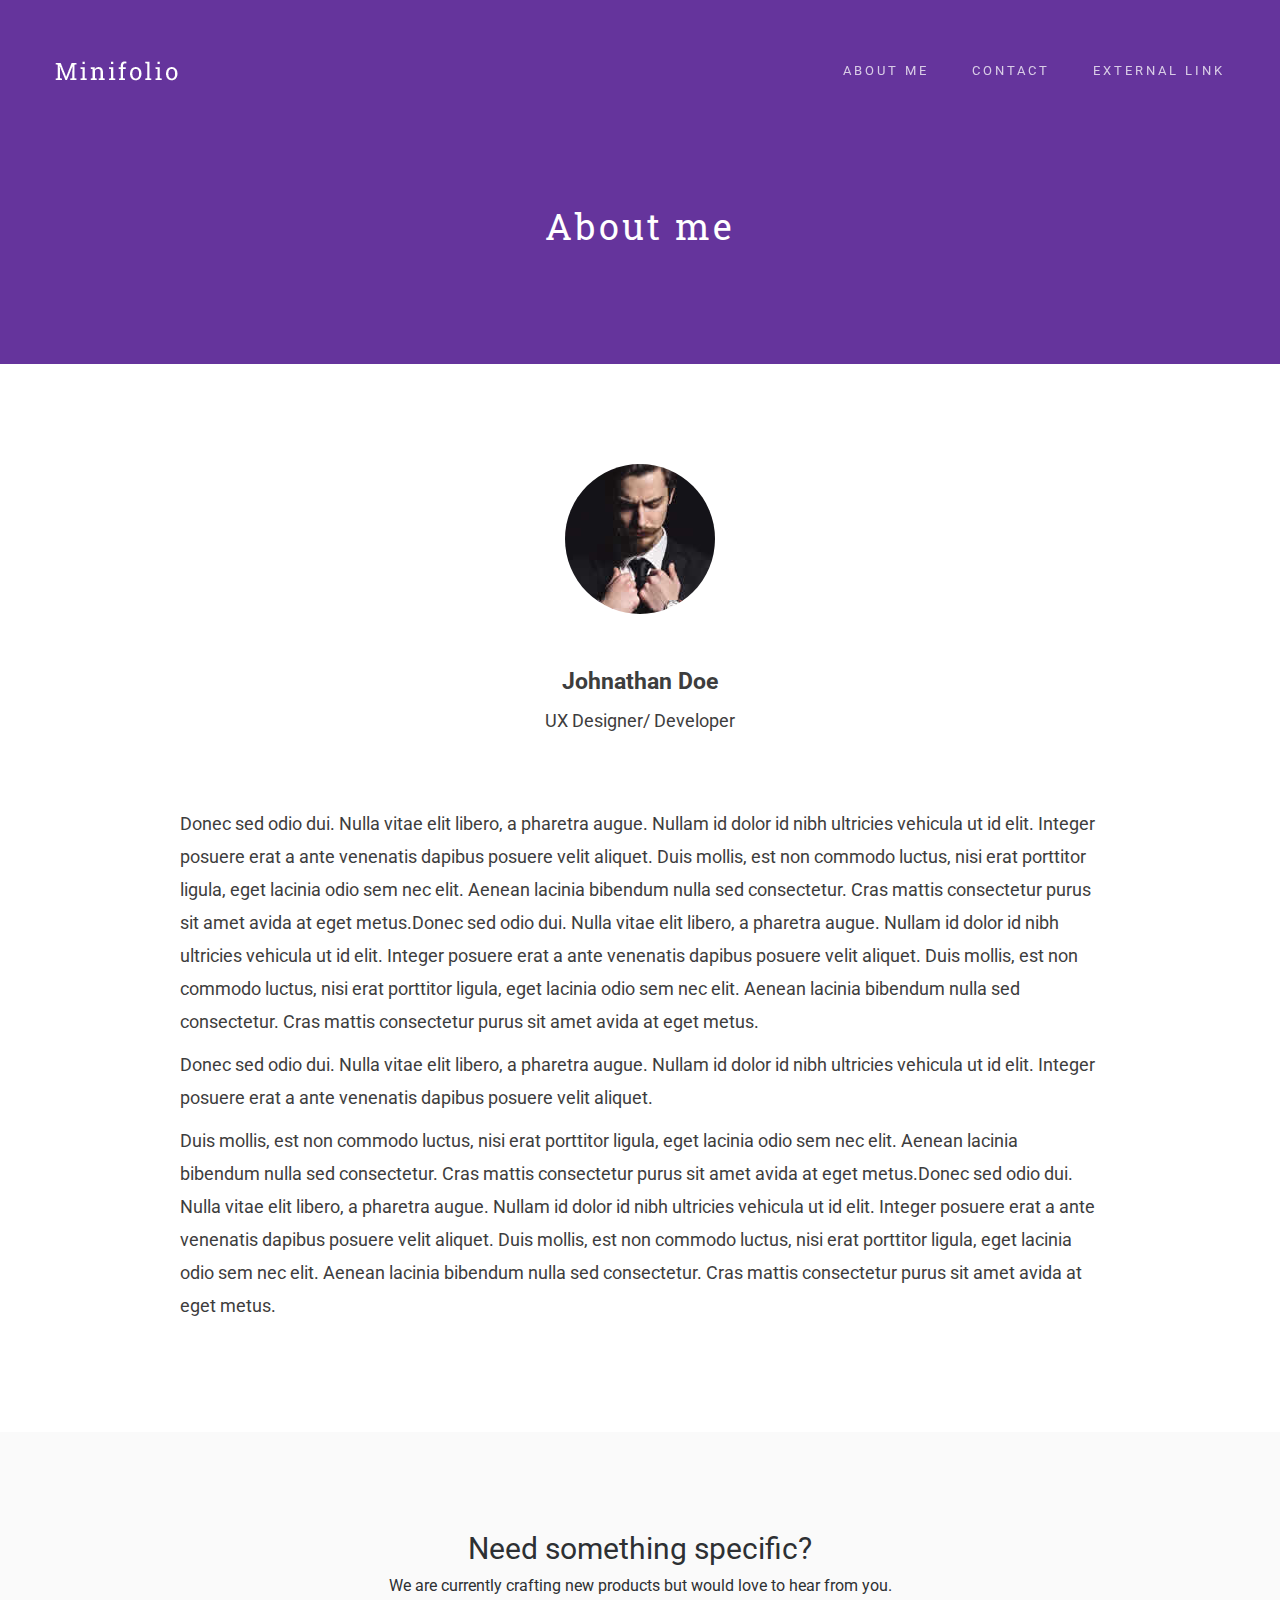
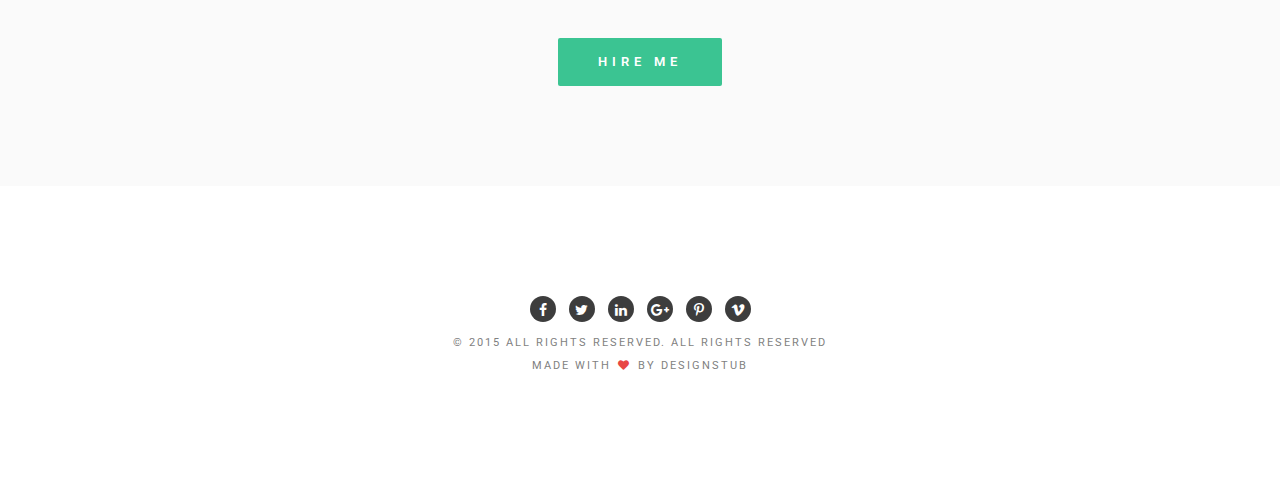
==== about.html @ 8b5dde5c "Initial commit" ====
<!doctype html>
<!--[if lt IE 7]>      <html class="no-js lt-ie9 lt-ie8 lt-ie7" lang=""> <![endif]-->
<!--[if IE 7]>         <html class="no-js lt-ie9 lt-ie8" lang=""> <![endif]-->
<!--[if IE 8]>         <html class="no-js lt-ie9" lang=""> <![endif]-->
<!--[if gt IE 8]><!-->
<html class="no-js" lang="">
<!--<![endif]-->

<head>
<meta charset="utf-8">
<meta name="description" content="">
<meta name="viewport" content="width=device-width, initial-scale=1">
<title>Minifolio - Bootstrap Responsive Resume, Personal Portfolio Template</title>
<link rel="stylesheet" href="css/bootstrap.min.css">
<link rel="stylesheet" href="css/jquery.fancybox.css">
<link rel="stylesheet" href="css/main.css">
<link rel="stylesheet" href="css/responsive.css">
<link rel="stylesheet" href="css/animate.min.css">
<link rel="stylesheet" href="https://maxcdn.bootstrapcdn.com/font-awesome/4.4.0/css/font-awesome.min.css">
</head>

<body>
<!-- header section -->
<section class="innerbanner" role="banner">
  <header id="header"> 
    <!-- navigation section  -->
    <div class="header-content clearfix"> <a class="logo" href="index.html"><img src="images/logo.png" alt="Mafolio"></a>
      <nav class="navigation" role="navigation">
        <ul class="primary-nav">
          <li><a href="about.html">About Me</a></li>
          <li><a href="contact.html">Contact</a></li>
          <li><a href="#">External link</a></li>
        </ul>
      </nav>
      <a href="#" class="nav-toggle">Menu<span></span></a> </div>
    <!-- navigation section  --> 
  </header>
  
  <!-- banner text -->
  <div class="container">
    <div class="col-md-10 col-md-offset-1">
      <div class="innerbanner-text text-center">
        <p>About me</p>
        <!-- banner text --> 
      </div>
    </div>
  </div>
</section>
<!-- header section --> 
<!-- description text section -->
<section id="inner-description" class="section inner-description">
  <div class="container">
    <div class="col-md-10 col-md-offset-1 text-center"> <img src="images/designer-pic.jpg" alt="Mafolio">
      <h1>Johnathan Doe</h1>
      <p>UX Designer/ Developer</p>
    </div>
    <div class="col-md-10 col-md-offset-1 space">
      <p>Donec sed odio dui. Nulla vitae elit libero, a pharetra augue. Nullam id dolor id nibh ultricies vehicula ut id elit. Integer posuere erat a ante venenatis dapibus posuere velit aliquet. Duis mollis, est non commodo luctus, nisi erat porttitor ligula, eget lacinia odio sem nec elit. Aenean lacinia bibendum nulla sed consectetur. Cras mattis consectetur purus sit amet avida at eget metus.Donec sed odio dui. Nulla vitae elit libero, a pharetra augue. Nullam id dolor id nibh ultricies vehicula ut id elit. Integer posuere erat a ante venenatis dapibus posuere velit aliquet. Duis mollis, est non commodo luctus, nisi erat porttitor ligula, eget lacinia odio sem nec elit. Aenean lacinia bibendum nulla sed consectetur. Cras mattis consectetur purus sit amet avida at eget metus.</p>
      <p>Donec sed odio dui. Nulla vitae elit libero, a pharetra augue. Nullam id dolor id nibh ultricies vehicula ut id elit. Integer posuere erat a ante venenatis dapibus posuere velit aliquet.</p>
      <p>Duis mollis, est non commodo luctus, nisi erat porttitor ligula, eget lacinia odio sem nec elit. Aenean lacinia bibendum nulla sed consectetur. Cras mattis consectetur purus sit amet avida at eget metus.Donec sed odio dui. Nulla vitae elit libero, a pharetra augue. Nullam id dolor id nibh ultricies vehicula ut id elit. Integer posuere erat a ante venenatis dapibus posuere velit aliquet. Duis mollis, est non commodo luctus, nisi erat porttitor ligula, eget lacinia odio sem nec elit. Aenean lacinia bibendum nulla sed consectetur. Cras mattis consectetur purus sit amet avida at eget metus.</p>
    </div>
  </div>
</section>
<!-- description text section --> 

<!-- hire me section -->
<section id="hireme" class="section hireme">
  <div class="container">
    <div class="col-md-8 col-md-offset-2 text-center">
      <h3>Need something specific?</h3>
      <p>We are currently crafting new products but would love to hear from you.</p>
      <a href="https://github.com/kamalcha/ActiveBox/archive/master.zip" class="btn btn-large">Hire me</a> </div>
  </div>
</section>
<!-- hire me section --> 
<!-- footer -->

<footer class="section footer">
  <div class="footer-bottom">
    <div class="container">
      <div class="col-md-12">
        <p>
        <ul class="footer-share">
          <li><a href="#"><i class="fa fa-facebook"></i></a></li>
          <li><a href="#"><i class="fa fa-twitter"></i></a></li>
          <li><a href="#"><i class="fa fa-linkedin"></i></a></li>
          <li><a href="#"><i class="fa fa-google-plus"></i></a></li>
          <li><a href="#"><i class="fa fa-pinterest-p"></i></a></li>
          <li><a href="#"><i class="fa fa-vimeo"></i></a></li>
        </ul>
        </p>
        <p>© 2015 All rights reserved. All Rights Reserved<br>
          Made with <i class="fa fa-heart pulse"></i> by <a href="http://kamalchaneman.com/">Designstub</a></p>
      </div>
    </div>
  </div>
</footer>
<!-- footer --> 

<!-- JS FILES --> 
<script src="https://ajax.googleapis.com/ajax/libs/jquery/1.11.3/jquery.min.js"></script> 
<script src="js/bootstrap.min.js"></script> 
<script src="js/jquery.fancybox.pack.js"></script> 
<script src="js/jquery.waypoints.min.js"></script> 
<script src="js/retina.min.js"></script> 
<script src="js/modernizr.js"></script> 
<script src="js/main.js"></script>
</body>
</html>
---- css/main.css ----
/* ------------------------------------------------------------------------------
	Template Name: Minifolio
	Author: Designstub
	Author URI: http://www.designstub.com
	License: GNU General Public License version 3.0
	License URI: http://www.gnu.org/licenses/gpl-3.0.html
	Version: 1.0

/* ------------------------------------------------------------------------------
	Typography
-------------------------------------------------------------------------------*/

@import url(http://fonts.googleapis.com/css?family=Roboto:300,400,500,600,700);
@import url(http://fonts.googleapis.com/css?family=Roboto%20Slab:300,400,500,600,700);

p {
	font-size: 14px;
	line-height: 22.4px;
	color: #6c7279;
}
h1 {
	font-size: 65px;
	color: #2d3033;
}
h2 {
	font-size: 40px;
	color: #2d3033;
}
h3 {
	font-size: 28px;
	color: #2d3033;
	font-weight: 300;
}
h4 {
	font-size: 22px;
	color: #2d3033;
	font-weight: 400;
}
h5 {
	font-size: 14px;
	color: #2d3033;
	text-transform: uppercase;
	font-weight: 700;
}
.btn {
	background-color: #3bc492;
	color: #fff;
	font-size: 13px;
	font-weight: 600;
	letter-spacing: 5px;
	border: 0;
	-moz-border-radius: 2px;
	-webkit-border-radius: 2px;
	border-radius: 2px;
	display: inline-block;
	text-transform: uppercase;
}
.btn:hover, .btn:focus {
	background-color: #3d3d3d;
	color: #fff;
}
.btn-large {
	padding: 15px 40px;
}
/* ------------------------------------------------------------------------------
	Global Styles
-------------------------------------------------------------------------------*/
a {
	color: #e84545;
}
a:hover, a:focus {
	text-decoration: none;
	-moz-transition: background-color, color, 0.3s;
	-o-transition: background-color, color, 0.3s;
	-webkit-transition: background-color, color, 0.3s;
	transition: background-color, color, 0.3s;
}
body {
	font-family: "Roboto", sans-serif;
	font-weight: 400;
	color: #6c7279;
}
ul, ol {
	margin: 0;
	padding: 0;
}
ul li {
	list-style: none;
}
.section {
	padding: 100px 0;
}
.no-padding {
	padding: 0;
}
.no-gutter [class*=col-] {
	padding-right: 0;
	padding-left: 0;
}
.space
{
	margin-top:60px;	
}
/* ------------------------------------------------------------------------------
	Header
-------------------------------------------------------------------------------*/
#header {
	position: fixed;
	width: 100%;
	z-index: 999;
}
#header .header-content {
	margin: 0 auto;
	max-width: 1170px;
	padding: 60px 0;
	width: 100%;
	-moz-transition: padding 0.3s;
	-o-transition: padding 0.3s;
	-webkit-transition: padding 0.3s;
	transition: padding 0.3s;
}
#header .logo {
	float: left;
}
#header.fixed {
	background-color: rgba(0, 0, 0, 0.25);
}
#header.fixed .header-content {
	border-bottom: 0;
	padding: 25px 0;
}
#header.fixed .nav-toggle {
	top: 18px;
}
.navigation.open {
	opacity: 0.9;
	visibility: visible;
	-moz-transition: opacity 0.5s;
	-o-transition: opacity 0.5s;
	-webkit-transition: opacity 0.5s;
	transition: opacity 0.5s;
}
.navigation {
	float: right;
}
.navigation li {
	display: inline-block;
}
.navigation a {
	color: rgba(255, 255, 255, 0.75);
	font-size: 13px;
	font-weight: 400;
	margin-left: 40px;
	letter-spacing: 3px;
	text-transform: uppercase;
}
.navigation a:hover, .navigation a.active {
	color: #fff;
}
.nav-toggle {
	display: none;
	height: 44px;
	overflow: hidden;
	position: fixed;
	right: 5%;
	text-indent: 100%;
	top: 32px;
	white-space: nowrap;
	width: 44px;
	z-index: 99999;
	-moz-transition: all 0.3s;
	-o-transition: all 0.3s;
	-webkit-transition: all 0.3s;
	transition: all 0.3s;
}
.nav-toggle:before, .nav-toggle:after {
	border-radius: 50%;
	content: "";
	height: 100%;
	left: 0;
	position: absolute;
	top: 0;
	width: 100%;
	-moz-transform: translateZ(0);
	-ms-transform: translateZ(0);
	-webkit-transform: translateZ(0);
	transform: translateZ(0);
	-moz-backface-visibility: hidden;
	-webkit-backface-visibility: hidden;
	backface-visibility: hidden;
	-moz-transition-property: -moz-transform;
	-o-transition-property: -o-transform;
	-webkit-transition-property: -webkit-transform;
	transition-property: transform;
}
.nav-toggle:before {
	background-color: #4b1685;
	-moz-transform: scale(1);
	-ms-transform: scale(1);
	-webkit-transform: scale(1);
	transform: scale(1);
	-moz-transition-duration: 0.3s;
	-o-transition-duration: 0.3s;
	-webkit-transition-duration: 0.3s;
	transition-duration: 0.3s;
}
.nav-toggle:after {
	background-color: #4b1685;
	-moz-transform: scale(0);
	-ms-transform: scale(0);
	-webkit-transform: scale(0);
	transform: scale(0);
	-moz-transition-duration: 0s;
	-o-transition-duration: 0s;
	-webkit-transition-duration: 0s;
	transition-duration: 0s;
}
.nav-toggle span {
	background-color: #fff;
	bottom: auto;
	display: inline-block;
	height: 3px;
	left: 50%;
	position: absolute;
	right: auto;
	top: 50%;
	width: 18px;
	z-index: 10;
	-moz-transform: translateX(-50%) translateY(-50%);
	-ms-transform: translateX(-50%) translateY(-50%);
	-webkit-transform: translateX(-50%) translateY(-50%);
	transform: translateX(-50%) translateY(-50%);
}
.nav-toggle span:before, .nav-toggle span:after {
	background-color: #fff;
	content: "";
	height: 100%;
	position: absolute;
	right: 0;
	top: 0;
	width: 100%;
	-moz-transform: translateZ(0);
	-ms-transform: translateZ(0);
	-webkit-transform: translateZ(0);
	transform: translateZ(0);
	-moz-backface-visibility: hidden;
	-webkit-backface-visibility: hidden;
	backface-visibility: hidden;
	-moz-transition: -moz-transform 0.3s;
	-o-transition: -o-transform 0.3s;
	-webkit-transition: -webkit-transform 0.3s;
	transition: transform 0.3s;
}
.nav-toggle span:before {
	-moz-transform: translateY(-6px) rotate(0deg);
	-ms-transform: translateY(-6px) rotate(0deg);
	-webkit-transform: translateY(-6px) rotate(0deg);
	transform: translateY(-6px) rotate(0deg);
}
.nav-toggle span:after {
	-moz-transform: translateY(6px) rotate(0deg);
	-ms-transform: translateY(6px) rotate(0deg);
	-webkit-transform: translateY(6px) rotate(0deg);
	transform: translateY(6px) rotate(0deg);
}
.nav-toggle.close-nav:before {
	-moz-transform: scale(0);
	-ms-transform: scale(0);
	-webkit-transform: scale(0);
	transform: scale(0);
}
.nav-toggle.close-nav:after {
	-moz-transform: scale(1);
	-ms-transform: scale(1);
	-webkit-transform: scale(1);
	transform: scale(1);
}
.nav-toggle.close-nav span {
	background-color: rgba(255, 255, 255, 0);
}
.nav-toggle.close-nav span:before, .nav-toggle.close-nav span:after {
	background-color: #fff;
}
.nav-toggle.close-nav span:before {
	-moz-transform: translateY(0) rotate(45deg);
	-ms-transform: translateY(0) rotate(45deg);
	-webkit-transform: translateY(0) rotate(45deg);
	transform: translateY(0) rotate(45deg);
}
.nav-toggle.close-nav span:after {
	-moz-transform: translateY(0) rotate(-45deg);
	-ms-transform: translateY(0) rotate(-45deg);
	-webkit-transform: translateY(0) rotate(-45deg);
	transform: translateY(0) rotate(-45deg);
}
/* ------------------------------------------------------------------------------
	Banner
-------------------------------------------------------------------------------*/

.banner {
	background-color: #65349c;
	min-height: 750px;
}
.banner-text {
	padding-top: 28%;
}
.banner-text h1 {
	color: #fff;
	font-family: "Roboto Slab", sans-serif;
	font-size: 80px;
	font-weight: 700;
}
.banner-text p {
	color: #fff;
	font-size: 19px;
	font-weight: 400;
	letter-spacing: 3px;
	line-height: 24px;
	margin-top: 30px;
	margin-bottom: 80px;
}
/* ------------------------------------------------------------------------------
	Description Text
-------------------------------------------------------------------------------*/

.descripton p {
	color: #3d3d3d;
	font-size: 18px;
	line-height: 33px;
	font-weight: 400;
}
/* ------------------------------------------------------------------------------
	Works
-------------------------------------------------------------------------------*/
.work {
  -moz-box-shadow: 0 0 0 1px #fff;
  -webkit-box-shadow: 0 0 0 1px #fff;
  box-shadow: 0 0 0 1px #fff;

  overflow: hidden;
  position: relative;
  visibility: hidden; }
  .work img
  {
	width:100%;
	height:100%;  
  }
  .work .overlay {
    background: rgba(64, 35, 97, 0.9);
    height: 100%;
    left: 0;
    opacity: 0;
    position: absolute;
    top: 0;
    width: 100%;
    -moz-transition: opacity, 0.3s;
    -o-transition: opacity, 0.3s;
    -webkit-transition: opacity, 0.3s;
    transition: opacity, 0.3s; }
  .work .overlay-caption {
    position: absolute;
    text-align: center;
    top: 50%;
    width: 100%;
    -moz-transform: translateY(-50%);
    -ms-transform: translateY(-50%);
    -webkit-transform: translateY(-50%);
    transform: translateY(-50%); }
  .work h5, .work p, .work img {
    -moz-transition: all, 0.5s;
    -o-transition: all, 0.5s;
    -webkit-transition: all, 0.5s;
    transition: all, 0.5s; }
  .work h5, .work p {
    color: #fff;
    margin: 0;
    opacity: 0; }
  .work h5 {
    margin-bottom: 5px;
    -moz-transform: translate3d(0, -200%, 0);
    -ms-transform: translate3d(0, -200%, 0);
    -webkit-transform: translate3d(0, -200%, 0);
    transform: translate3d(0, -200%, 0); }
  .work p {
    -moz-transform: translate3d(0, 200%, 0);
    -ms-transform: translate3d(0, 200%, 0);
    -webkit-transform: translate3d(0, 200%, 0);
    transform: translate3d(0, 200%, 0); }

.work-box:hover img {
  -moz-transform: scale(1.2);
  -ms-transform: scale(1.2);
  -webkit-transform: scale(1.2);
  transform: scale(1.2); }
.work-box:hover .overlay {
  opacity: 1; }
  .work-box:hover .overlay h5, .work-box:hover .overlay p {
    opacity: 1;
    -moz-transform: translate3d(0, 0, 0);
    -ms-transform: translate3d(0, 0, 0);
    -webkit-transform: translate3d(0, 0, 0);
    transform: translate3d(0, 0, 0); }
	
	/* ------------------------------------------------------------------------------
	Work animation
-------------------------------------------------------------------------------*/
.work:nth-child(1) {
  -moz-animation-delay: 0.1s;
  -webkit-animation-delay: 0.1s;
  animation-delay: 0.1s; }
.work:nth-child(2) {
  -moz-animation-delay: 0.2s;
  -webkit-animation-delay: 0.2s;
  animation-delay: 0.2s; }
.work:nth-child(3) {
  -moz-animation-delay: 0.3s;
  -webkit-animation-delay: 0.3s;
  animation-delay: 0.3s; }
.work:nth-child(4) {
  -moz-animation-delay: 0.4s;
  -webkit-animation-delay: 0.4s;
  animation-delay: 0.4s; }
.work:nth-child(5) {
  -moz-animation-delay: 0.8s;
  -webkit-animation-delay: 0.8s;
  animation-delay: 0.8s; }
.work:nth-child(6) {
  -moz-animation-delay: 0.7s;
  -webkit-animation-delay: 0.7s;
  animation-delay: 0.7s; }
.work:nth-child(7) {
  -moz-animation-delay: 0.6s;
  -webkit-animation-delay: 0.6s;
  animation-delay: 0.6s; }
.work:nth-child(8) {
  -moz-animation-delay: 0.5s;
  -webkit-animation-delay: 0.5s;
  animation-delay: 0.5s; }

.animated {
  visibility: visible; }
  
/* ------------------------------------------------------------------------------
	Hire me
-------------------------------------------------------------------------------*/
.hireme {
	background-color: #fafafa;
}
.hireme h3 {
	font-family: "Roboto", sans-serif;
	font-size: 30px;
	font-weight: 400;
	margin-top: 0;
}
.hireme p {
	color: #2d3033;
	font-family: "Roboto", sans-serif;
	font-size: 16px;
	font-weight: 400;
}
.hireme .btn {
	margin-top: 30px;
}
/* ------------------------------------------------------------------------------
	Footer
-------------------------------------------------------------------------------*/
.footer {
	text-align: center;
}
.footer p {
	font-family: "Roboto", sans-serif;
	font-size: 11px;
	color: #7f7f7f;
	letter-spacing: 2px;
	text-transform: uppercase;
}
.footer a {
	color: #7f7f7f;
}
.footer a:hover {
	color: #e84545;
}
.footer .footer-share {
	margin-top: 0;
}
.footer .footer-share li {
	background: #3d3d3d none repeat scroll 0 0;
	border-radius: 50%;
	color: #ffffff;
	width: 26px;
	height: 26px;
	border-radius: 50%;
	padding: 4px 0;
	margin: 0 5px;
	display: inline-block;
	float: none;
}
.footer .footer-share a {
	color: #fff;
}
.footer .fa-heart {
	color: #e84545;
	font-size: 11px;
	margin: 0 2px;
}
  
/* ------------------------------------------------------------------------------
	Inner Page Banner
-------------------------------------------------------------------------------*/

.innerbanner {
	background-color: #65349c;
	min-height: 100%;
}
.innerbanner-text {
	padding-top: 20%;
	padding-bottom: 5%;
}

.innerbanner-text p {
	color: #fff;
	font-family: "Roboto Slab", sans-serif;
	font-size: 36px;
	font-weight: 400;
	letter-spacing: 3px;
	line-height: 24px;
	margin-top: 30px;
	margin-bottom: 80px;
}
/* ------------------------------------------------------------------------------
	Inner description
-------------------------------------------------------------------------------*/
.inner-description h1 {
	color: #3d3d3d;
	font-size: 23px;
	font-weight: 700;
	margin-top:55px;
}
.inner-description p {
	color: #3d3d3d;
	font-size: 18px;
	line-height: 33px;
	font-weight: 400;
}
.inner-description img
{
width:150px;
height:150px;
border-radius:50%;	
}


/* ------------------------------------------------------------------------------
	Contact form
-------------------------------------------------------------------------------*/
.conForm
{
margin-top:50px;	
}
.conForm input {
	background:#fafafa;
	color:#797979;
	padding:15px 30px;
	border:none;
	margin-right:3%;
	margin-bottom:30px;
	outline:none;
	font-style:normal;
	border:#f4f3f3 1px solid;
	font-size:15px;
}
.conForm input.noMarr {
	margin-right:0px;
}
.conForm textarea {
	background:#fafafa;
	color:#797979;
	padding:15px 30px;
	margin-bottom:18px;
	outline:none;
	height:300px;
	font-style:normal;
	resize:none;
	font-size:15px;
	border:#f4f3f3 1px solid;
}


.conForm .submitBnt {
	background:#3bc492;
	color: #fff;
		padding: 15px 40px;
	font-size: 13px;
	font-weight: 600;
	letter-spacing: 5px;
	border: 0;
	-moz-border-radius: 2px;
	-webkit-border-radius: 2px;
	border-radius: 2px;
	display: inline-block;
	text-transform: uppercase;
}
.conForm .submitBnt:hover {
	background:#3d3d3d;
	color:#fff;
}
.error_message {
    color: #ff675f;
    font-weight: 500;
    padding-bottom: 15px;
}
#success_page h3 {
    color: #5ed07b;
    font-size: 17px;
    font-weight: 700;
}
---- css/responsive.css ----
@media screen and (max-width: 1024px) {
  #header .header-content {
    width: 90%; }

  .nav-toggle {
    display: block; }

  .navigation {
    position: fixed;
    background-color: #000;
    width: 100%;
    height: 100%;
    top: 0;
    left: 0;
    z-index: 99999;
    visibility: hidden;
    opacity: 0;
    -webkit-transition: opacity 0.5s, visibility 0s 0.5s;
    transition: opacity 0.5s, visibility 0s 0.5s; }
    .navigation .primary-nav {
      position: relative;
      top: 45%;
      -moz-transform: translateY(-45%);
      -ms-transform: translateY(-45%);
      -webkit-transform: translateY(-45%);
      transform: translateY(-45%); }
    .navigation li {
      display: block;
      margin-bottom: 20px; }
    .navigation a {
      display: block;
      font-size: 25px;
      margin: 0;
      text-align: center; }

  .person {
    margin: 0 auto 50px; }
    .person-content {
      text-align: center; }
    .person .social-icons li {
      display: inline-block;
      float: none;
      margin-bottom: 5px; }

  .testimonials blockquote {
    padding: 20px 5% 0; }
  .testimonials p {
    font-size: 26px; }

  .flex-control-nav {
    bottom: 20px; } }
@media screen and (max-width: 768px) {
	#header .header-content {
		 padding: 45px 0;
	}
	.banner
	{
	min-height:100%!important;	
	}
  .banner-text {
    padding-top: 30%; }
    .banner-text h1 {
      font-size: 42px; }
    .banner-text p {
      font-size: 18px; }
.innerbanner-text{
	    padding-top: 30%; }
  .flexslider {
    padding-bottom: 80px; }

  .flex-control-nav {
    width: 100%; }

  .footer .footer-col {
    margin-bottom: 50px; } }
@media screen and (max-width: 640px) {
	#header .header-content {
		 padding: 45px 0;
	}
  .banner-text {
    padding-top: 35%; }
	.innerbanner-text{
	    padding-top: 35%; } }
@media screen and (max-width: 480px) {
	#header .header-content {
		 padding: 45px 0;
	}
  .banner-text {
    padding-top: 45%; }
	    .banner-text h1 {
      font-size: 32px; }
	  .innerbanner-text{
	    padding-top: 45%; } }
@media screen and (max-width: 320px) {
	#header .header-content {
		 padding: 45px 0;
	}
			
			
  .banner-text {
    padding-top: 55%; }
.innerbanner-text{
	    padding-top: 55%; }
  .testimonials blockquote {
    padding: 20px 5% 0; }
  .testimonials p {
    font-size: 26px; } }
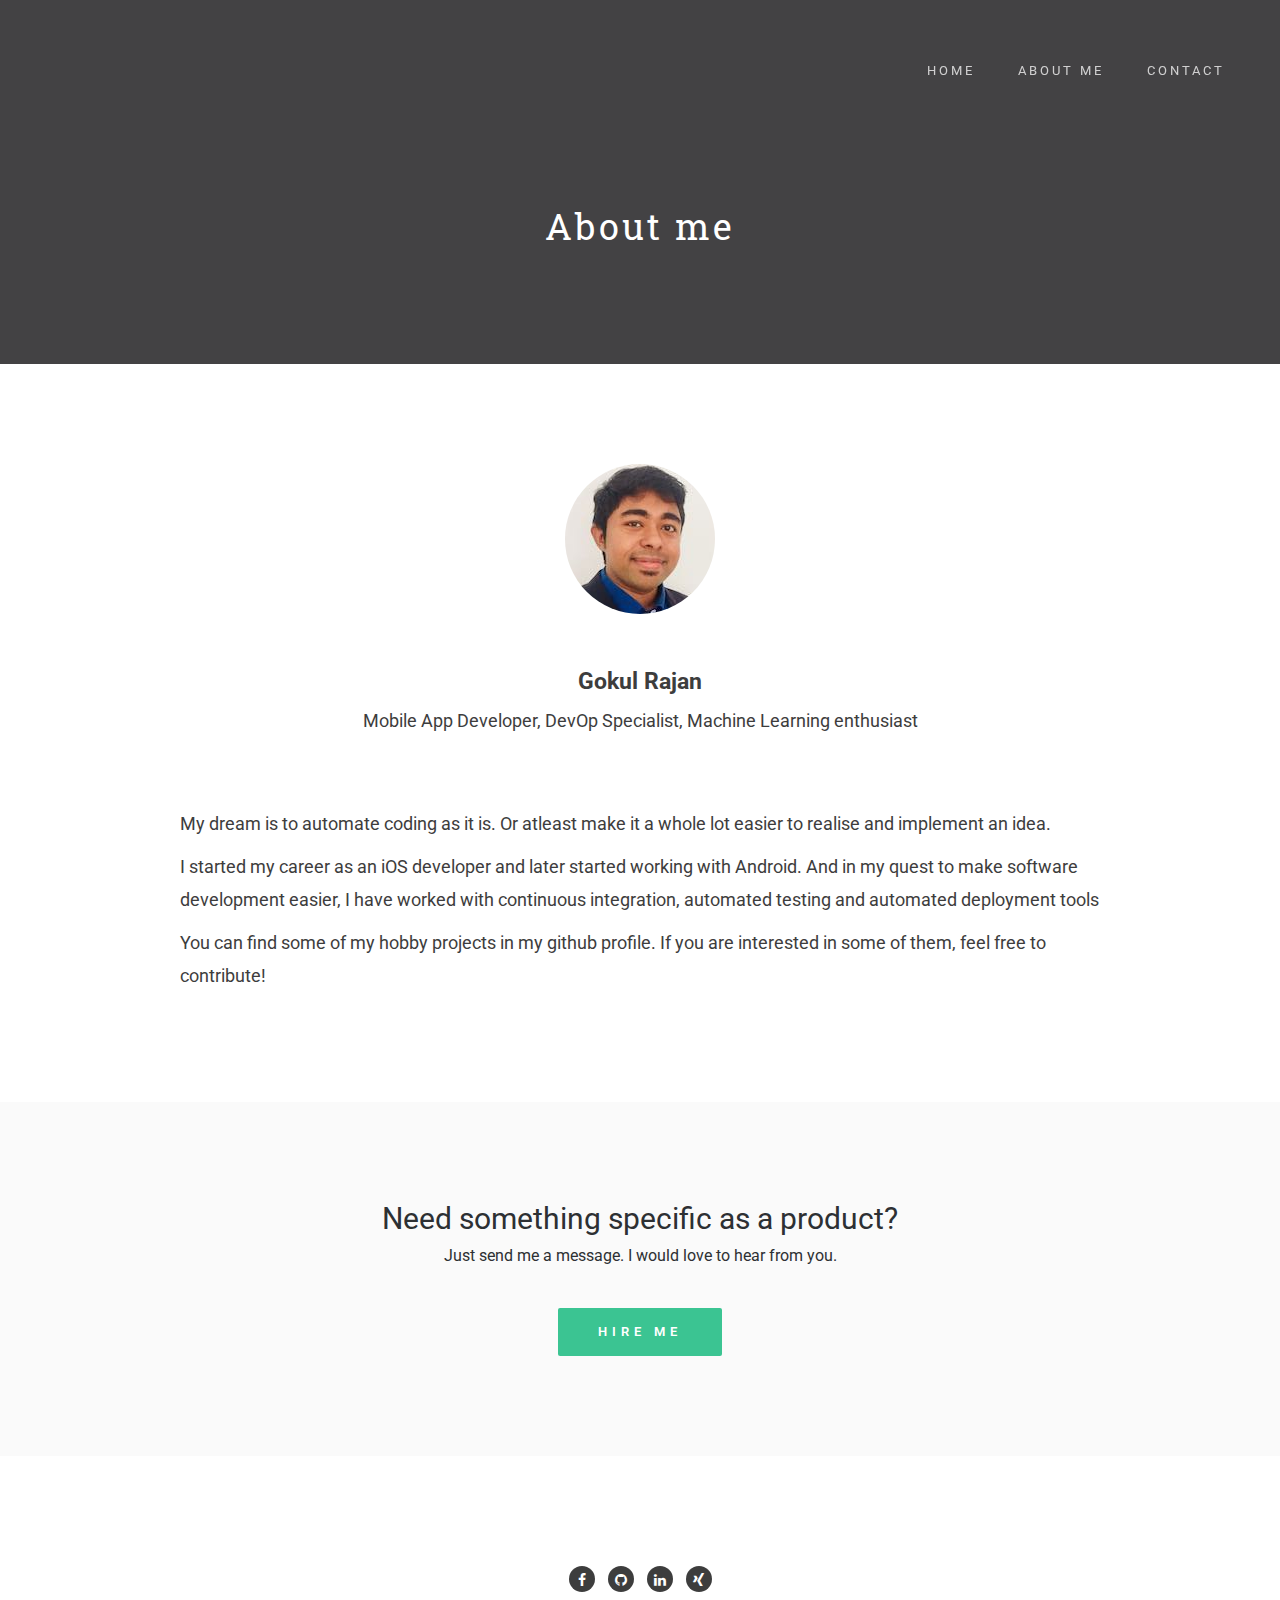
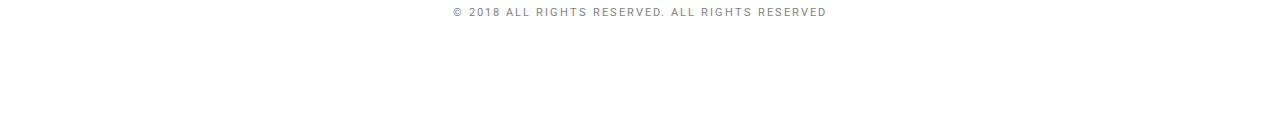
==== commit 2410ccba: "Updated base webpage" ====
--- a/about.html
+++ b/about.html
@@ -10,7 +10,7 @@
 <meta charset="utf-8">
 <meta name="description" content="">
 <meta name="viewport" content="width=device-width, initial-scale=1">
-<title>Minifolio - Bootstrap Responsive Resume, Personal Portfolio Template</title>
+<title>Responsive Resume, Personal Portfolio Template</title>
 <link rel="stylesheet" href="css/bootstrap.min.css">
 <link rel="stylesheet" href="css/jquery.fancybox.css">
 <link rel="stylesheet" href="css/main.css">
@@ -24,12 +24,13 @@
 <section class="innerbanner" role="banner">
   <header id="header"> 
     <!-- navigation section  -->
-    <div class="header-content clearfix"> <a class="logo" href="index.html"><img src="images/logo.png" alt="Mafolio"></a>
+    <div class="header-content clearfix">
       <nav class="navigation" role="navigation">
         <ul class="primary-nav">
+          <li><a href="index.html">Home</a></li>
           <li><a href="about.html">About Me</a></li>
           <li><a href="contact.html">Contact</a></li>
-          <li><a href="#">External link</a></li>
+          <!-- <li><a href="#">External link</a></li> -->
         </ul>
       </nav>
       <a href="#" class="nav-toggle">Menu<span></span></a> </div>
@@ -50,14 +51,14 @@
 <!-- description text section -->
 <section id="inner-description" class="section inner-description">
   <div class="container">
-    <div class="col-md-10 col-md-offset-1 text-center"> <img src="images/designer-pic.jpg" alt="Mafolio">
-      <h1>Johnathan Doe</h1>
-      <p>UX Designer/ Developer</p>
+    <div class="col-md-10 col-md-offset-1 text-center"> <img src="images/resume_pic.jpg" alt="Mafolio">
+      <h1>Gokul Rajan</h1>
+      <p>Mobile App Developer, DevOp Specialist, Machine Learning enthusiast</p>
     </div>
     <div class="col-md-10 col-md-offset-1 space">
-      <p>Donec sed odio dui. Nulla vitae elit libero, a pharetra augue. Nullam id dolor id nibh ultricies vehicula ut id elit. Integer posuere erat a ante venenatis dapibus posuere velit aliquet. Duis mollis, est non commodo luctus, nisi erat porttitor ligula, eget lacinia odio sem nec elit. Aenean lacinia bibendum nulla sed consectetur. Cras mattis consectetur purus sit amet avida at eget metus.Donec sed odio dui. Nulla vitae elit libero, a pharetra augue. Nullam id dolor id nibh ultricies vehicula ut id elit. Integer posuere erat a ante venenatis dapibus posuere velit aliquet. Duis mollis, est non commodo luctus, nisi erat porttitor ligula, eget lacinia odio sem nec elit. Aenean lacinia bibendum nulla sed consectetur. Cras mattis consectetur purus sit amet avida at eget metus.</p>
-      <p>Donec sed odio dui. Nulla vitae elit libero, a pharetra augue. Nullam id dolor id nibh ultricies vehicula ut id elit. Integer posuere erat a ante venenatis dapibus posuere velit aliquet.</p>
-      <p>Duis mollis, est non commodo luctus, nisi erat porttitor ligula, eget lacinia odio sem nec elit. Aenean lacinia bibendum nulla sed consectetur. Cras mattis consectetur purus sit amet avida at eget metus.Donec sed odio dui. Nulla vitae elit libero, a pharetra augue. Nullam id dolor id nibh ultricies vehicula ut id elit. Integer posuere erat a ante venenatis dapibus posuere velit aliquet. Duis mollis, est non commodo luctus, nisi erat porttitor ligula, eget lacinia odio sem nec elit. Aenean lacinia bibendum nulla sed consectetur. Cras mattis consectetur purus sit amet avida at eget metus.</p>
+      <p>My dream is to automate coding as it is. Or atleast make it a whole lot easier to realise and implement an idea.</p>
+      <p>I started my career as an iOS developer and later started working with Android. And in my quest to make software development easier, I have worked with continuous integration, automated testing and automated deployment tools</p>
+      <p>You can find some of my hobby projects in my github profile. If you are interested in some of them, feel free to contribute!</p>
     </div>
   </div>
 </section>
@@ -67,14 +68,13 @@
 <section id="hireme" class="section hireme">
   <div class="container">
     <div class="col-md-8 col-md-offset-2 text-center">
-      <h3>Need something specific?</h3>
-      <p>We are currently crafting new products but would love to hear from you.</p>
-      <a href="https://github.com/kamalcha/ActiveBox/archive/master.zip" class="btn btn-large">Hire me</a> </div>
+      <h3>Need something specific as a product?</h3>
+      <p>Just send me a message. I would love to hear from you.</p>
+      <a href="contact.html" class="btn btn-large">Hire me</a> </div>
   </div>
 </section>
 <!-- hire me section --> 
 <!-- footer -->
-
 <footer class="section footer">
   <div class="footer-bottom">
     <div class="container">
@@ -82,15 +82,17 @@
         <p>
         <ul class="footer-share">
           <li><a href="#"><i class="fa fa-facebook"></i></a></li>
-          <li><a href="#"><i class="fa fa-twitter"></i></a></li>
+          <li><a href="https://github.com/gokulrajanpillai/"><i class="fa fa-github"></i></a></li>
+          <li><a href="https://www.linkedin.com/in/gokulrajanpillai"><i class="fa fa-linkedin"></i></a></li>
+          <li><a href="https://www.xing.com/profile/Gokul_Rajan3"><i class="fa fa-xing"></i></a></li>
+          <!-- <li><a href="#"><i class="fa fa-twitter"></i></a></li>
           <li><a href="#"><i class="fa fa-linkedin"></i></a></li>
           <li><a href="#"><i class="fa fa-google-plus"></i></a></li>
           <li><a href="#"><i class="fa fa-pinterest-p"></i></a></li>
-          <li><a href="#"><i class="fa fa-vimeo"></i></a></li>
+          <li><a href="#"><i class="fa fa-vimeo"></i></a></li> -->
         </ul>
         </p>
-        <p>© 2015 All rights reserved. All Rights Reserved<br>
-          Made with <i class="fa fa-heart pulse"></i> by <a href="http://kamalchaneman.com/">Designstub</a></p>
+        <p>© 2018 All rights reserved. All Rights Reserved<br>
       </div>
     </div>
   </div>
--- a/css/main.css
+++ b/css/main.css
@@ -298,7 +298,7 @@
 -------------------------------------------------------------------------------*/
 
 .banner {
-	background-color: #65349c;
+	background-color: #020005;
 	min-height: 750px;
 }
 .banner-text {
@@ -509,7 +509,7 @@
 -------------------------------------------------------------------------------*/
 
 .innerbanner {
-	background-color: #65349c;
+	background-color: #434244;
 	min-height: 100%;
 }
 .innerbanner-text {
